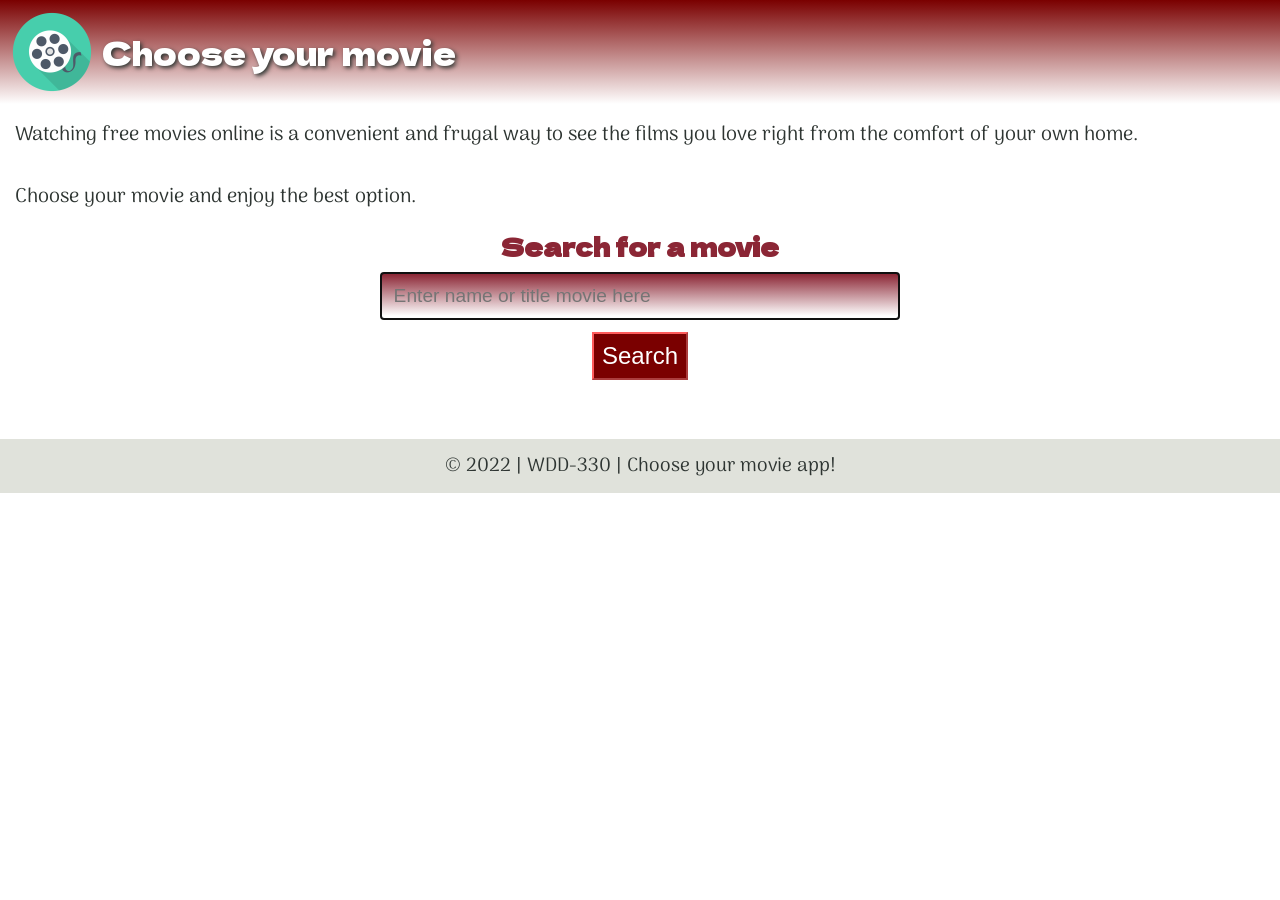
==== index.html @ 83c18d3f "Updates" ====
<!DOCTYPE html>
<html lang="en">
    <head>
        <meta charset="UTF-8">
        <meta http-equiv="X-UA-Compatible" content="IE=edge">
        <meta name="viewport" content="width=device-width, initial-scale=1.0">
        <title>Choose your movie</title>
        <meta name="description" content="You can find your movie through gender, name, or publication year.">
        <link rel="stylesheet" href="css/style.css">
        <template id="movie-card-template">
            <div class="movie-card" href="movie-page/index.html?movie=">
                <img class="movie-poster"/>
                <p><span class="movie-title"></span> - <span class="movie-year"></span></p>
                <p class="movie-type"></p>
            </div>
        </template>
    </head>
    <body class="container">
        <header class="top">
            <img class="logo" src="images/logo.png" alt="My logo">
            <div class="htitle">
                <h1>Choose your movie</h1>
            </div>
        </header>

        <div class="info">
            <p>Watching free movies online is a convenient and frugal way to see the films you love right from the comfort of your own home.</p>
            <p>Choose your movie and enjoy the best option.</p>
        </div>
        
        <form name="myForm" class="main-input">
            <h2>Search for a movie</h2>
            <input id="fn" type="text" name="yourname" autofocus placeholder="Enter name or title movie here" required="required">
            
            <button type="submit" class="search" >Search</button>
            
        </form>
        

        <div class="main-result">
            <!-- Here we show the results using movie cards template -->
        </div>

        <footer>
            <p class="footer-info">&copy; 2022 | WDD-330 | Choose your movie app!</p>
        </footer>
        <script src="js/main.js" type="module"></script>
        <script src="js/data.js"></script>
    </body>
</html>
---- css/style.css ----
@import url("https://fonts.googleapis.com/css2?family=Dela+Gothic+One&family=Zilla+Slab&display=swap");
@import url("https://fonts.googleapis.com/css2?family=Arima:wght@300;400;600&family=Dela+Gothic+One&family=Zilla+Slab&display=swap");
/* Variables */
@keyframes movie {
  0% {
    transform: none;
  }
  30% {
    transform: scale(1.1);
  }
  30% {
    box-shadow: none;
  }
  100% {
    transform: none;
  }
}
@keyframes logo {
  10% {
    transform: none;
  }
  40% {
    transform: none;
  }
  100% {
    transform: rotate(360deg);
  }
}
@keyframes card {
  0% {
    opacity: 0;
  }
  20% {
    opacity: 0.2;
  }
  40% {
    opacity: 0.4;
  }
  60% {
    opacity: 0.6;
  }
  80% {
    opacity: 0.8;
  }
  100% {
    opacity: 1;
  }
}
.container {
  margin: 0 auto;
  text-align: center;
  background-color: #FFFFFF;
}
.container header {
  background: linear-gradient(#7A0000, #FFFFFF);
  color: #FFFFFF;
  display: flex;
  align-items: center;
  padding: 12px;
}
.container header .logo {
  width: 80px;
  margin-right: 10px;
  animation: logo 3s;
}
.container header .htitle {
  display: flex;
  flex-direction: column;
  justify-content: center;
}
.container header .htitle h1 {
  font-family: "Dela Gothic One", cursive;
  font-size: 2rem;
  color: #FFFFFF;
  text-align: center;
  margin: 0;
  text-shadow: 2px 2px 4px #2E3532;
  font-weight: 400;
  line-height: 2.8rem;
}
.container .info p {
  font-family: "Arima", cursive;
  color: #2E3532;
  margin: 0;
  padding: 15px;
  font-size: 20px;
  text-align: initial;
}
.container .main-input {
  display: flex;
  flex-direction: column;
  padding: 0 1.5rem;
  align-items: center;
}
.container .main-input h2 {
  font-family: "Dela Gothic One", cursive;
  font-size: 25px;
  color: #8B2635;
  text-align: center;
  margin: 0;
}
.container .main-input input {
  font-size: 1.2rem;
  background: white;
  color: #7A0000;
  padding: 0.7rem;
  margin: 0.5rem 0;
  width: max(18rem, 40%);
}
.container .main-input input:invalid {
  border: 2px solid #2E3532;
}
.container .main-input input:invalid:required {
  background: linear-gradient(#8B2635, #FFFFFF 95%);
  background-color: #fcc;
}
.container .main-input input:valid {
  border: 0.1rem solid #FFFFFF;
  background-color: #E0E2DB;
  color: #2E3532;
}
.container .main-input .search {
  background: #7A0000;
  color: #FFFFFF;
  border-color: #FF5C5C;
  font-size: 1.5rem;
  padding: 0.5rem;
  margin: 0.2rem;
  max-width: 19rem;
}
.container .main-input .search:hover {
  background-color: #FF5C5C;
  border-color: #7A0000;
}

.main-result {
  padding: 1.5rem;
  display: flex;
  justify-content: space-around;
  flex-wrap: wrap;
  gap: 1.5rem;
}
.main-result .movie-card {
  background-color: #2E3532;
  width: max(18rem, 20%);
  padding: 1.5rem 0.8rem 1rem;
  display: flex;
  flex-direction: column;
  border-radius: 1.2rem;
  box-shadow: 0.5rem 0.5rem 1rem #888888;
  text-decoration-line: none;
}
.main-result .movie-card p {
  font-family: "Arima", cursive;
  font-size: 1.3rem;
  color: #FFFFFF;
  margin: 0;
  padding: 0;
}
.main-result .movie-card .movie-poster {
  width: 100%;
  animation: card 4s;
}
.main-result .movie-card:hover {
  animation: movie 1s;
}

footer {
  background-color: #E0E2DB;
  margin-top: 0.5rem;
  padding: 0.5rem;
}
footer .footer-info {
  font-family: "Arima", cursive;
  font-size: 1.2rem;
  color: #2E3532;
  margin: 0.2rem;
}

/*# sourceMappingURL=style.css.map */
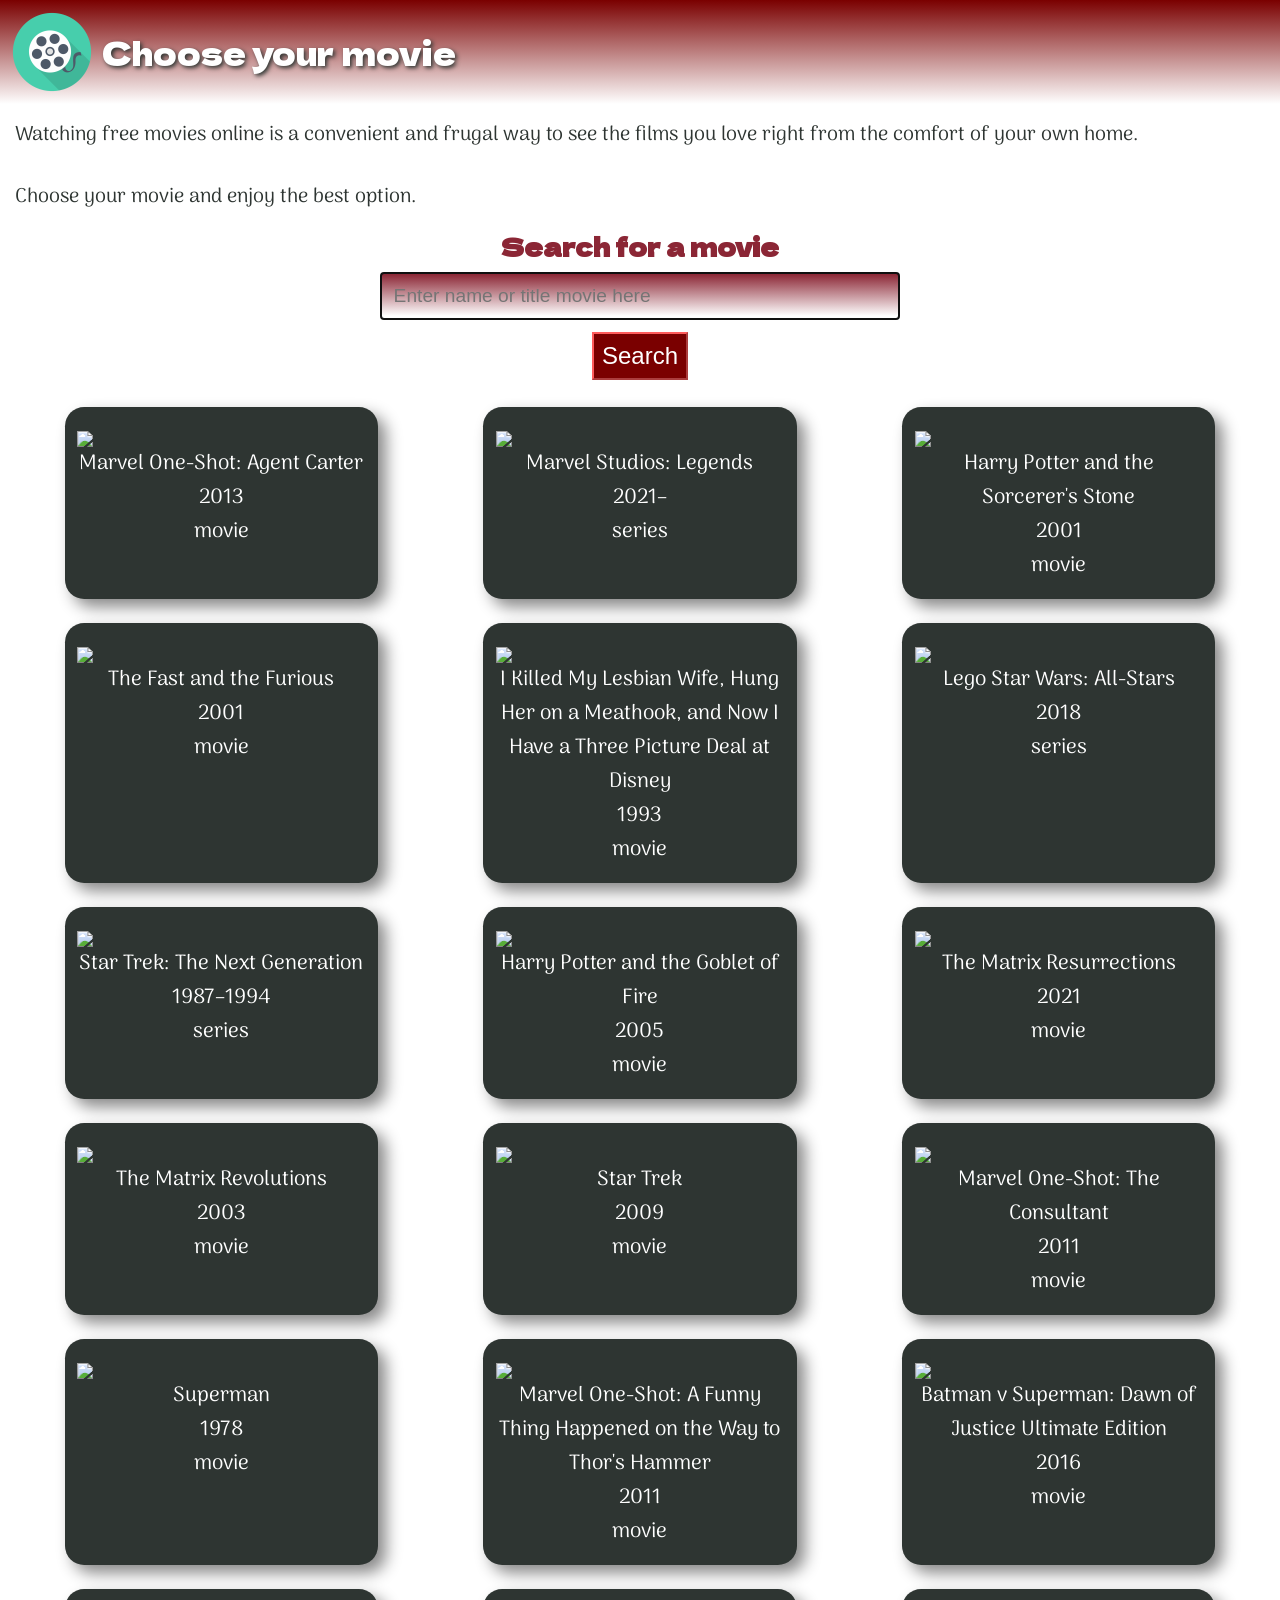
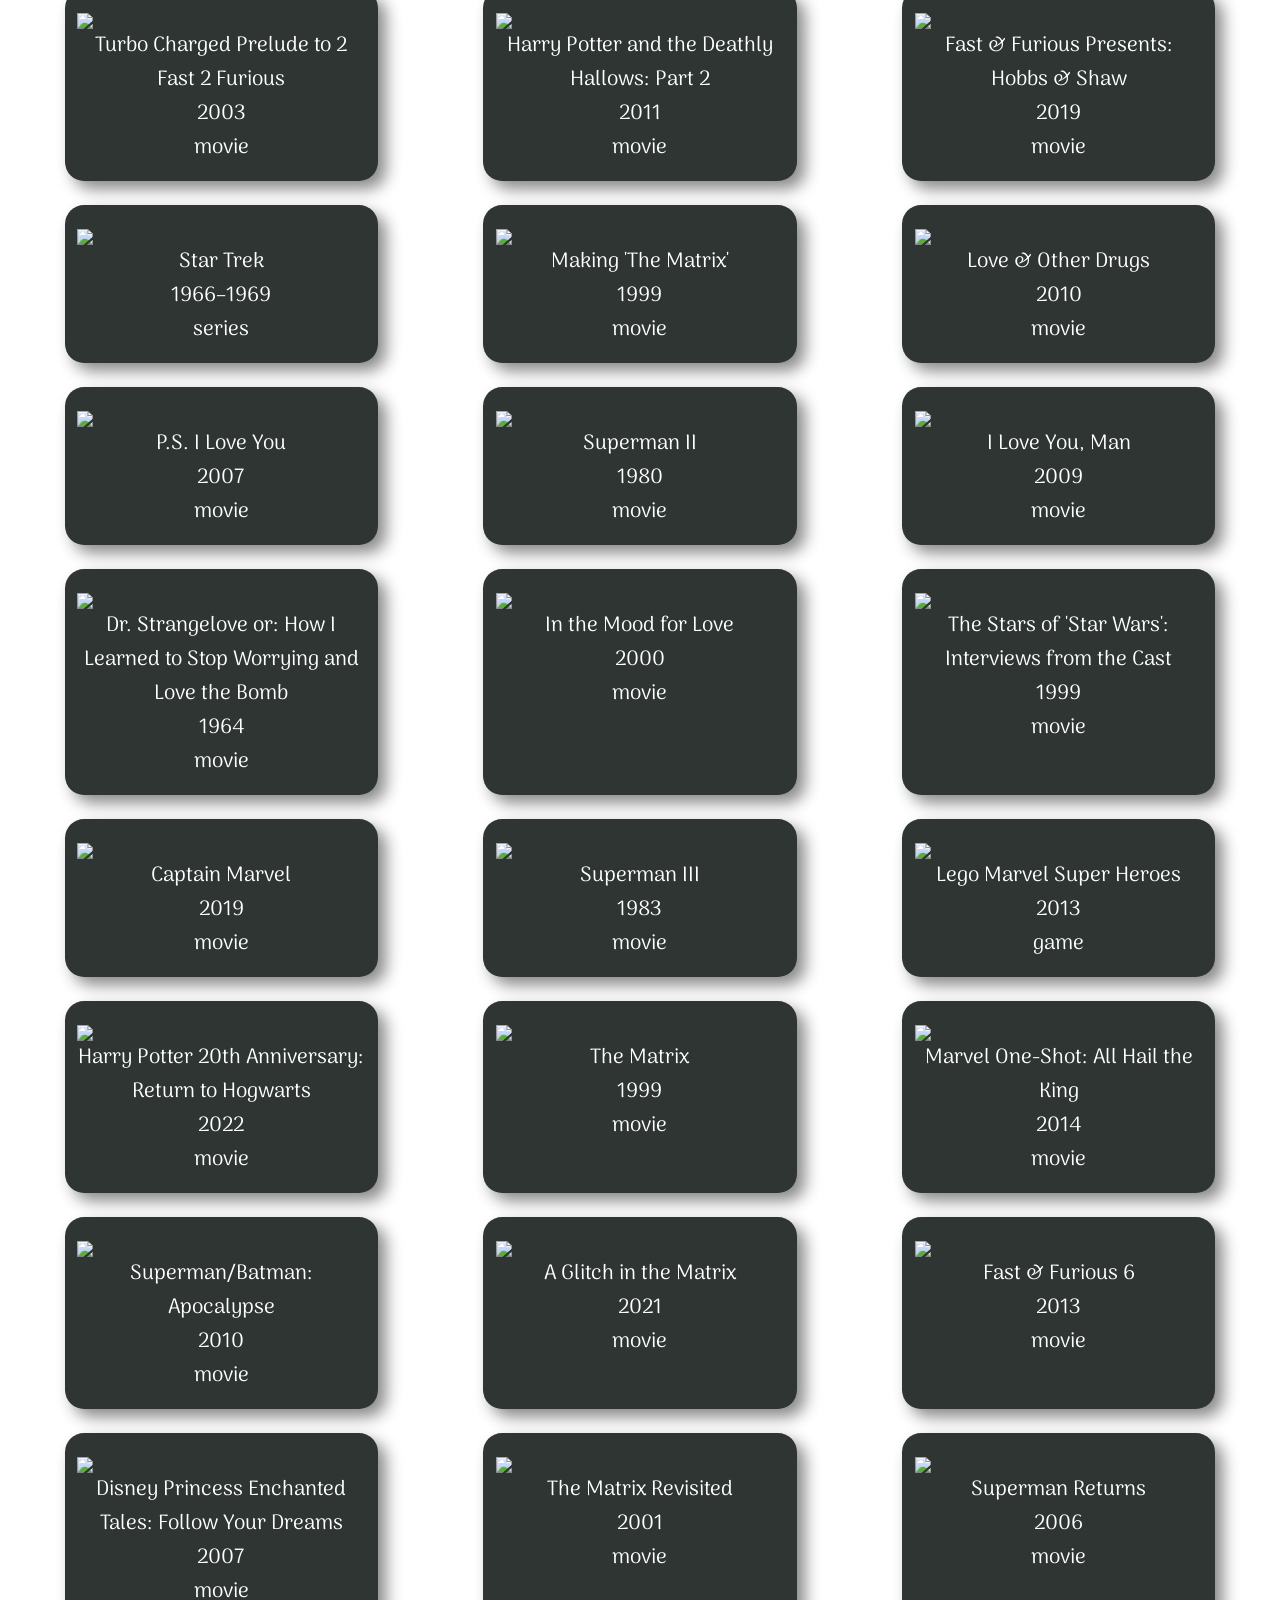
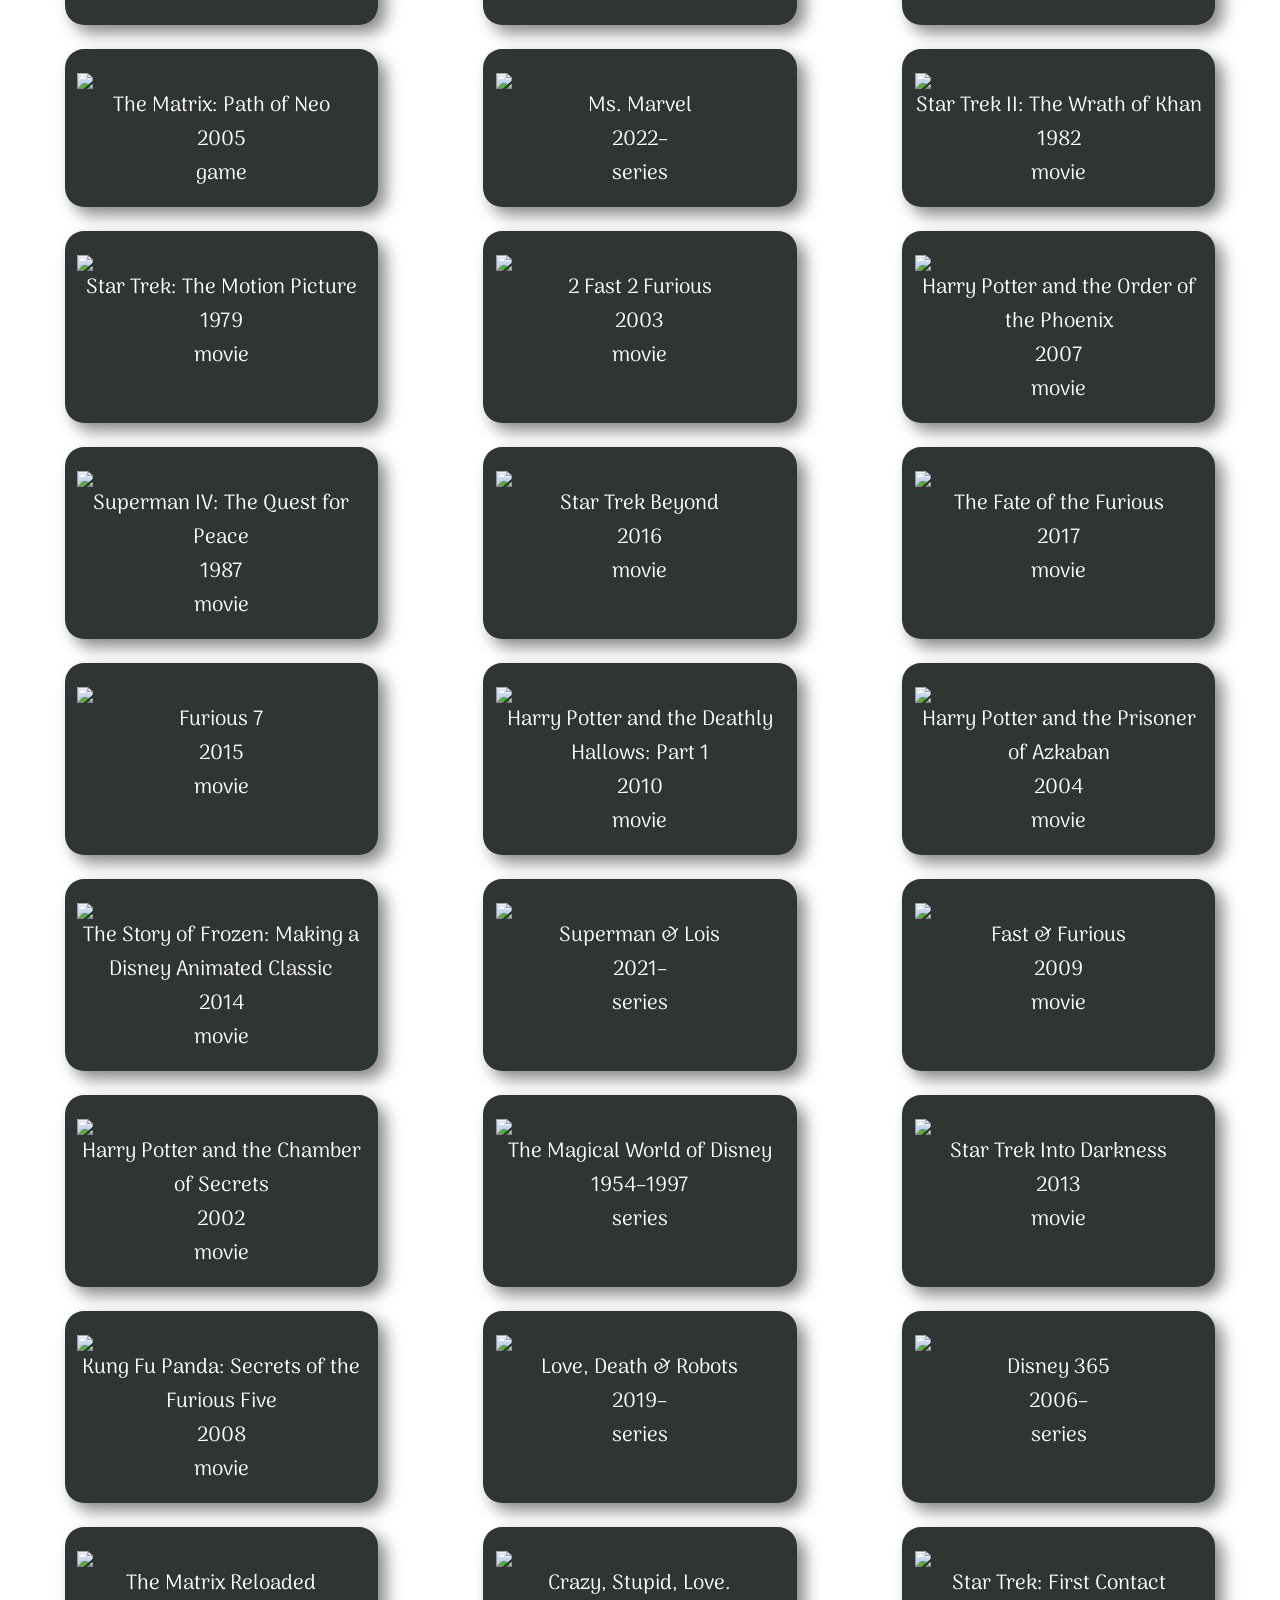
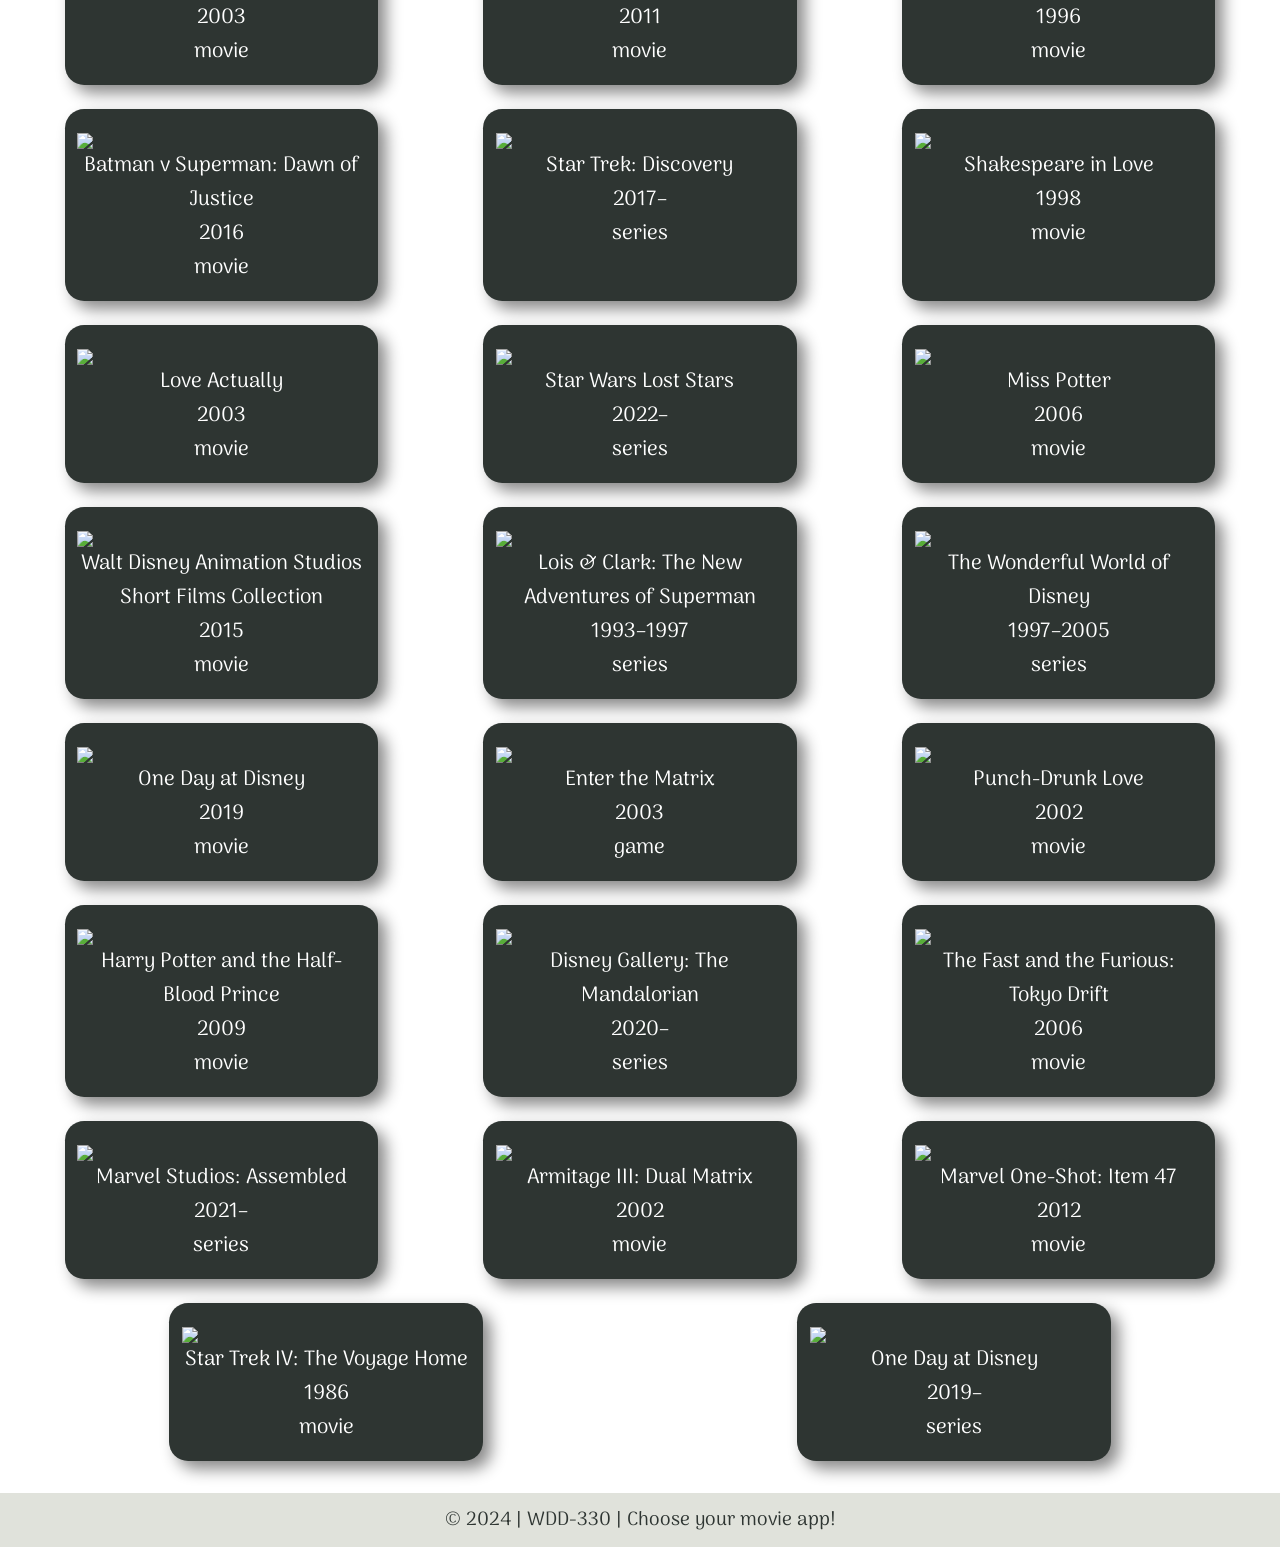
==== commit 34a8df14: "Update index.html" ====
--- a/index.html
+++ b/index.html
@@ -42,9 +42,9 @@
         </div>
 
         <footer>
-            <p class="footer-info">&copy; 2022 | WDD-330 | Choose your movie app!</p>
+            <p class="footer-info">&copy; 2024 | WDD-330 | Choose your movie app!</p>
         </footer>
         <script src="js/main.js" type="module"></script>
         <script src="js/data.js"></script>
     </body>
-</html>+</html>
